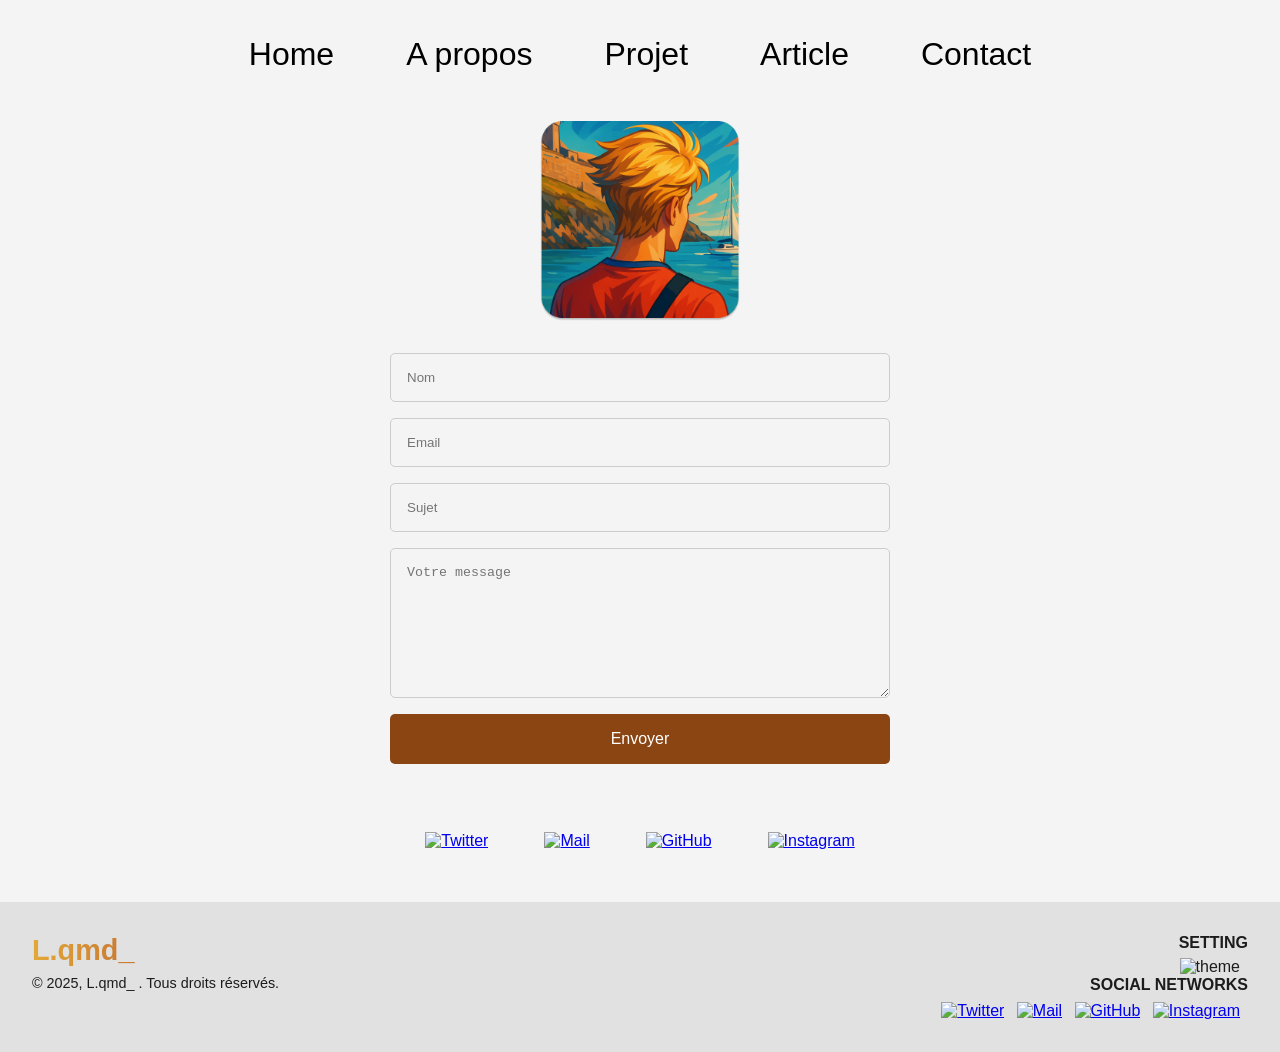
==== contact.html @ 031d61b4 "V 2 Ajout de la page home, contact, avec un design cohérent" ====
<!DOCTYPE html>
<html lang="fr">
<head>
    <meta charset="UTF-8">
    <meta name="viewport" content="width=device-width, initial-scale=1.0">
    <title>Contact</title>
    <link href="style.css" rel="stylesheet" type="text/css" />
    <link rel="icon" href="logoclair.png" type="image/x-icon">


</head>
<body>
    <nav>
        <ul>
            <li><a href="index.html">Home</a></li>
            <li><a href="about.html">A propos</a></li>
            <li><a href="projet.html">Projet</a></li>
            <li><a href="article.html">Article</a></li>
            <li><a href="contact.html">Contact</a></li>
        </ul>
    </nav>

    <main class="contact-container">
        <img src="logoclair.png" alt="Profile" class="contact-image">
        
        <form class="contact-form">
            <input type="text" placeholder="Nom" required>
            <input type="email" placeholder="Email" required>
            <input type="text" placeholder="Sujet" required>
            <textarea placeholder="Votre message" required></textarea>
            <button type="submit" class="submit-btn">Envoyer</button>
        </form>

        <div class="social-links">
            <a href="https://twitter.com/l_qmd_" target="_blank">
                <img src="icons/Twitter.png" alt="Twitter">
            </a>
            <a href="mailto:lqmd.contact.qefij@slmails.com">
                <img src="icons/Mail.png" alt="Mail">
            </a>
            <a href="https://github.com/l-qmd">
                <img src="icons/Github.png" alt="GitHub">
            </a>
            <a href="https://instagram.com/l.qmd_">
                <img src="icons/Instagram.png" alt="Instagram">
            </a>
        </div>
    </main>

    <footer>
        <div class="left-footer">
            <h1 class="gradient">L.qmd_</h1>
            <p>© 2025, L.qmd_ . Tous droits réservés.</p>
        </div>
        <div class="right-footer">
            <h3>SETTING</h3>
            <img src="icons/Moon.png" alt="theme" class="theme-toggle" />
            <h3>SOCIAL NETWORKS</h3>
            <div class="socials">
                <a href="https://twitter.com/l_qmd_"><img src="icons/Twitter.png" alt="Twitter" /></a>
                <a href="mailto:lqmd.contact.qefij@slmails.com"><img src="icons/Mail.png" alt="Mail" /></a>
                <a href="https://github.com/l-qmd"><img src="icons/Github.png" alt="GitHub" /></a>
                <a href="https://instagram.com/l.qmd_"><img src="icons/Instagram.png" alt="Instagram" /></a>
            </div>
        </div>
    </footer>
</body>
</html>
---- style.css ----
/* Reset */
* {
  margin: 0;
  padding: 0;
  box-sizing: border-box;
}

html, body {
  height: 100%;
}

body {
  display: flex;
  flex-direction: column;
  font-family: 'Segoe UI', sans-serif;
  background-color: #f4f4f4;
  color: #1c1c1c;
  transition: background-color 0.4s ease, color 0.4s ease;
}

/* Nav */
nav {
  padding: 1rem 2rem;
  display: flex;
  justify-content: center;
  background-color: #f4f4f4;
  margin-top: 20px;
}

nav ul {
  display: flex;
  gap: 2rem;
  list-style: none;
  
}

nav a {
  text-decoration: none;
  color: #000;
  font-size: 2rem;
  font-weight: 500;
}

li{
  margin-left: 20px;
  margin-right: 20px;
}

/* Main section */
main {
  flex: 1;
  display: flex;
  align-items: center;
  justify-content: center;
  padding: 3rem 2rem;
  gap: 3rem;
  flex-wrap: wrap;
  min-height: 50pvh;
}

.left img {
  width: 400px;
  border-radius: 20px;
}

.right h1 {
  font-size: 3.2rem;
  text-align: center;
  margin-bottom: 1rem;
  
}

.right {
  display: flex;
  flex-direction: column;
  align-items: center;

}

.gradient {
  background: linear-gradient(to right, #e4a937, #9a2d2d);
  -webkit-background-clip: text;
  -webkit-text-fill-color: transparent;
  font-weight: bold;
}

.right h3 {
  font-size: 1.2rem;
  margin-bottom: 1.5rem;
  
}

button {
  padding: 0.8rem 1.8rem;
  border: none;
  border-radius: 30px;
  background-color: #984b1f;
  color: #fff;
  font-size: 1rem;
  cursor: pointer;
  transition: background-color 0.3s;
}

button:hover {
  background-color: #7e3a13;
}

/* Footer */
footer {
  display: flex;
  justify-content: space-between;
  align-items: flex-start;
  padding: 2rem;
  background-color: #e1e1e1;
  flex-wrap: wrap;
}

.left-footer {
  display: flex;
  flex-direction: column;
  gap: 0.5rem;
  font-size: 0.9rem;
}

.left-footer img {
  height: 40px;
}

.right-footer {
  text-align: right;
}

.right-footer h3 {
  font-size: 1rem;
  margin-bottom: 0.3rem;
  font-weight: 700;
}

.right-footer img {
  height: 22px;
  margin-right: 0.5rem;
  vertical-align: middle;
  cursor: pointer;
}

.socials {
  margin-top: 0.5rem;
  transition: transform 0.3s;

}

.contact-container {
    display: flex;
    flex-direction: column;
    align-items: center;
    padding: 2rem;
    gap: 2rem;
}

.contact-image {
    width: 200px;
    height: 200px;
    border-radius: 10px;
    object-fit: cover;
}

.contact-form {
    display: flex;
    flex-direction: column;
    gap: 1rem;
    width: 100%;
    max-width: 500px;
}

.contact-form input,
.contact-form textarea {
    padding: 1rem;
    border: 1px solid #ccc;
    border-radius: 5px;
    background: transparent;
    color: inherit;
}

.contact-form textarea {
    height: 150px;
    resize: vertical;
}

.submit-btn {
    background-color: #8B4513;
    color: white;
    padding: 1rem;
    border: none;
    border-radius: 5px;
    cursor: pointer;
    transition: background-color 0.3s;
}

.submit-btn:hover {
    background-color: #693410;
}

.social-links {
    display: flex;
    gap: 1rem;
    margin-top: 1rem;
}

.social-links img {
    width: 40px;
    height: 40px;
    margin: 20px;
    transition: transform 0.3s;
     
}

.social-links a:hover img {
    transform: scale(1.1);
}




/* Responsive */
@media (max-width: 768px) {
  main {
    flex-direction: column;
    text-align: center;
  }

  footer {
    flex-direction: column;
    text-align: center;
    align-items: center;
  }

  .right-footer {
    text-align: center;
    margin-top: 1.5rem;
  }
}
.right{
    margin-left: 0px;
}



/* Dark mode */
body.dark-mode {
  background-color: #2d2f30;
  color: #ffffff;
}

body.dark-mode nav {
  background-color: #2d2f30;
}

body.dark-mode nav a {
  color: #ffffff;
}

body.dark-mode footer {
  background-color: #1e1e1e;
}

body.dark-mode .gradient {
  background: linear-gradient(to right, #3c8ce7, #00eaff);
  -webkit-background-clip: text;
  -webkit-text-fill-color: transparent;
}

body.dark-mode button {
  background-color: #4a90e2;
}

body.dark-mode button:hover {
  background-color: #327dc0;
}
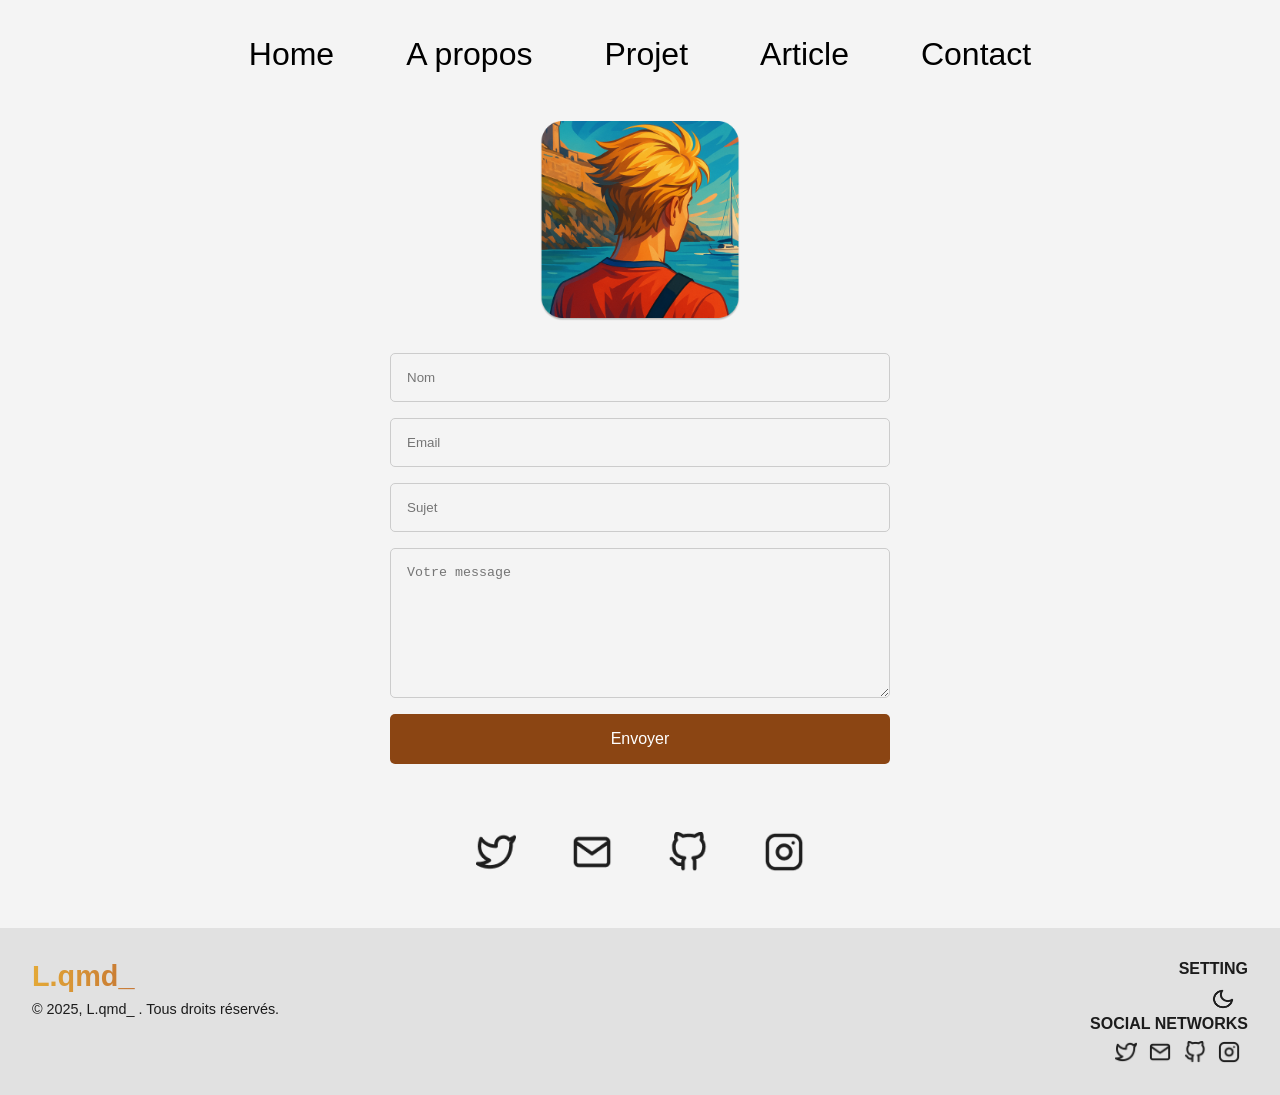
==== commit c07f5cef: "Version final - défi réalisé Le site est fonctionnel et il est fini" ====
--- a/contact.html
+++ b/contact.html
@@ -5,30 +5,36 @@
     <meta name="viewport" content="width=device-width, initial-scale=1.0">
     <title>Contact</title>
     <link href="style.css" rel="stylesheet" type="text/css" />
-    <link rel="icon" href="logoclair.png" type="image/x-icon">
+    <link rel="icon" href="logoclair.png" type="image/x-icon" class="favicon">
 
 
 </head>
 <body>
-    <nav>
-        <ul>
-            <li><a href="index.html">Home</a></li>
-            <li><a href="about.html">A propos</a></li>
-            <li><a href="projet.html">Projet</a></li>
-            <li><a href="article.html">Article</a></li>
-            <li><a href="contact.html">Contact</a></li>
+      <nav class="navbar">
+        <div class="brand">Logo</div>
+        <div class="hamburger">
+            <span class="bar"></span>
+            <span class="bar"></span>
+            <span class="bar"></span>
+        </div>
+        <ul class="nav-menu">
+            <li><a href="index.html" class="nav-link">Home</a></li>
+            <li><a href="about.html" class="nav-link">A propos</a></li>
+            <li><a href="projet.html" class="nav-link">Projet</a></li>
+            <li><a href="article.html" class="nav-link">Article</a></li>
+            <li><a href="contact.html" class="nav-link">Contact</a></li>
         </ul>
     </nav>
 
     <main class="contact-container">
-        <img src="logoclair.png" alt="Profile" class="contact-image">
+        <img src="logoclair.png" alt="Profile" class="contact-image logo-img" >
         
-        <form class="contact-form">
-            <input type="text" placeholder="Nom" required>
-            <input type="email" placeholder="Email" required>
-            <input type="text" placeholder="Sujet" required>
-            <textarea placeholder="Votre message" required></textarea>
-            <button type="submit" class="submit-btn">Envoyer</button>
+        <form class="contact-form" id="contactForm" onsubmit="return false;">
+            <input type="text" id="name" placeholder="Nom" required>
+            <input type="email" id="email" placeholder="Email" required>
+            <input type="text" id="subject" placeholder="Sujet" required>
+            <textarea id="message" placeholder="Votre message" required></textarea>
+            <button type="button" class="submit-btn" onclick="sendEmail()">Envoyer</button>
         </form>
 
         <div class="social-links">
@@ -54,7 +60,9 @@
         </div>
         <div class="right-footer">
             <h3>SETTING</h3>
-            <img src="icons/Moon.png" alt="theme" class="theme-toggle" />
+            <div class="theme-toggle" class="settings" >
+          <img src="icons/Moon.png" alt="Toggle Dark Mode" id="theme-toggle" class="theme-icon">
+      </div>
             <h3>SOCIAL NETWORKS</h3>
             <div class="socials">
                 <a href="https://twitter.com/l_qmd_"><img src="icons/Twitter.png" alt="Twitter" /></a>
@@ -64,5 +72,6 @@
             </div>
         </div>
     </footer>
+    <script src="script1.js"></script>
 </body>
 </html>
--- a/style.css
+++ b/style.css
@@ -1,4 +1,26 @@
-/* Reset */
+/* =================================
+   TABLE DES MATIÈRES
+   =================================
+   1. Reset & Configurations de base
+   2. Styles de typographie
+   3. Styles de navigation mobile
+   4. Styles généraux du corps
+   5. Navigation principale
+   6. Section principale
+   7. Boutons et interactions
+   8. Pied de page
+   9. Page Contact
+   10. Animations
+   11. Section Projets
+   12. Page À propos
+   13. Blog
+   14. Mode sombre
+   15. Responsive
+   ================================= */
+
+/* =================================
+   1. RESET & CONFIGURATIONS DE BASE
+   ================================= */
 * {
   margin: 0;
   padding: 0;
@@ -9,6 +31,122 @@
   height: 100%;
 }
 
+/* =================================
+   2. STYLES DE TYPOGRAPHIE
+   ================================= */
+.titre {
+  font-size: 50px;
+  background: linear-gradient(to right, #e4a937, #9a2d2d);
+  -webkit-background-clip: text;
+  -webkit-text-fill-color: transparent;
+  font-weight: bold;
+}
+.subtitle{
+  font-size: 20px;
+}
+
+/* =================================
+   3. STYLES DE NAVIGATION MOBILE
+   ================================= */
+/* Menu hamburger et navigation responsive */
+.brand {
+    display: none;
+}
+
+.hamburger {
+    display: none;
+    cursor: pointer;
+}
+
+.bar {
+    display: block;
+    width: 25px;
+    height: 3px;
+    margin: 5px;
+    background-color: black;
+    transition: all 0.3s ease;
+}
+
+@media screen and (max-width: 768px) {
+    .navbar {
+        position: relative;
+        z-index: 2;
+        padding: 1rem 2rem;
+        display: flex;
+        justify-content: flex-end;
+    }
+
+    .hamburger {
+        display: block;
+        position: relative;
+        z-index: 2;
+    }
+
+    .hamburger.active .bar:nth-child(2) {
+        opacity: 0;
+    }
+
+    .hamburger.active .bar:nth-child(1) {
+        transform: translateY(8px) rotate(45deg);
+    }
+
+    .hamburger.active .bar:nth-child(3) {
+        transform: translateY(-8px) rotate(-45deg);
+    }
+
+    .nav-menu {
+        position: fixed;
+        left: -100%;
+        top: 0;
+        height: 100vh;
+        gap: 2rem;
+        flex-direction: column;
+        background-color: white;
+        width: 100%;
+        text-align: center;
+        transition: 0.3s;
+        justify-content: center;
+        z-index: 1;
+        margin-right: 0;
+    }
+
+    .nav-menu.active {
+        left: 0;
+    }
+
+    .nav-link {
+        padding: 1rem;
+        display: block;
+        font-size: 1.5rem;
+        color: black;
+    }
+    
+    .navbar {
+        position: relative;
+        z-index: 2;
+    }
+
+    /* Modifier la couleur des barres du hamburger en mode sombre */
+    body.dark-mode .bar {
+        background-color: white;
+    }
+
+    /* Modifier le background du menu en mode sombre */
+    body.dark-mode .nav-menu {
+        background-color: #2d2f30;
+    }
+
+    /* Modifier la couleur des liens dans le menu en mode sombre */
+    body.dark-mode .nav-menu .nav-link {
+        color: white;
+    }
+}
+
+
+/* =================================
+   4. STYLES GÉNÉRAUX DU CORPS
+   ================================= */
+/* Configuration principale du body */
 body {
   display: flex;
   flex-direction: column;
@@ -18,7 +156,10 @@
   transition: background-color 0.4s ease, color 0.4s ease;
 }
 
-/* Nav */
+/* =================================
+   5. NAVIGATION PRINCIPALE
+   ================================= */
+/* Barre de navigation desktop */
 nav {
   padding: 1rem 2rem;
   display: flex;
@@ -46,7 +187,10 @@
   margin-right: 20px;
 }
 
-/* Main section */
+/* =================================
+   6. SECTION PRINCIPALE
+   ================================= */
+/* Conteneur principal et mise en page */
 main {
   flex: 1;
   display: flex;
@@ -90,6 +234,10 @@
   
 }
 
+/* =================================
+   7. BOUTONS ET INTERACTIONS
+   ================================= */
+/* Styles des boutons et effets hover */
 button {
   padding: 0.8rem 1.8rem;
   border: none;
@@ -105,7 +253,10 @@
   background-color: #7e3a13;
 }
 
-/* Footer */
+/* =================================
+   8. PIED DE PAGE
+   ================================= */
+/* Structure et éléments du footer */
 footer {
   display: flex;
   justify-content: space-between;
@@ -149,6 +300,25 @@
 
 }
 
+.theme-toggle {
+    cursor: pointer;
+    padding: 5px;
+}
+
+.theme-icon {
+    width: 24px;
+    height: 24px;
+    transition: transform 0.3s ease;
+}
+
+.theme-icon:hover {
+    transform: scale(1.1);
+}
+
+/* =================================
+   9. PAGE CONTACT
+   ================================= */
+/* Formulaire et éléments de contact */
 .contact-container {
     display: flex;
     flex-direction: column;
@@ -218,34 +388,431 @@
     transform: scale(1.1);
 }
 
-
-
-
-/* Responsive */
+/* =================================
+   10. ANIMATIONS
+   ================================= */
+/* Définitions des animations */
+@keyframes fadeIn {
+    from { opacity: 0; transform: translateY(-20px); }
+    to { opacity: 1; transform: translateY(0); }
+}
+
+@keyframes slideIn {
+    from { transform: translateX(-100%); }
+    to { transform: translateX(0); }
+}
+
+/* Animation des éléments au chargement */
+main {
+    animation: fadeIn 0.8s ease-out;
+}
+
+.nav-link {
+    animation: fadeIn 0.5s ease-out;
+}
+
+/* Animation de transition de page */
+@keyframes pageTransition {
+    0% {
+        opacity: 0;
+    }
+    100% {
+        opacity: 1;
+    }
+}
+
+/* Appliquer l'animation modifiée aux conteneurs principaux */
+main,
+.about-container,
+.contact-container,
+.projects-main,
+.blog-container {
+    animation: pageTransition 1s ease;  /* Durée augmentée à 1s pour plus de douceur */
+}
+
+/* Animation des liens de navigation au clic */
+.nav-link {
+    position: relative;
+    transition: color 0.3s ease;
+}
+
+.nav-link::after {
+    content: '';
+    position: absolute;
+    bottom: -5px;
+    left: 0;
+    width: 100%;
+    height: 2px;
+    background: linear-gradient(to right, #e4a937, #9a2d2d);
+    transform: scaleX(0);
+    transition: transform 0.3s ease;
+    transform-origin: right;
+}
+
+.nav-link:hover::after {
+    transform: scaleX(1);
+    transform-origin: left;
+}
+
+.nav-link.active {
+    color: #e4a937;
+}
+
+.nav-link.active::after {
+    transform: scaleX(1);
+}
+
+/* Ajouter cette règle pour le mode sombre */
+body.dark-mode .nav-link::after {
+    background: linear-gradient(to right, #3c8ce7, #00eaff);
+}
+
+/* =================================
+   11. SECTION PROJETS
+   ================================= */
+/* Grille et cartes de projets */
+.projects-main { 
+    padding: 2.5rem;
+    max-width: 1200px;
+    margin: 0 auto;
+}
+
+.projects-header { 
+    text-align: center;
+    margin-bottom: 3rem;
+}
+
+.projects-grid {
+    display: grid;
+    grid-template-columns: repeat(2, 1fr);
+    gap: 2rem;
+    padding: 0 1rem;
+}
+
+.project-card {
+    background: #fff;
+    border-radius: 15px;
+    overflow: hidden;
+    box-shadow: 0 4px 6px rgba(0,0,0,0.1);
+    transition: transform 0.3s ease;
+}
+
+.project-card:hover {
+    transform: translateY(-5px);
+}
+
+.project-cover {
+    width: 100%;
+    height: 200px;
+    object-fit: cover;
+}
+
+.project-body {
+    padding: 1.5rem;
+}
+
+.project-title {
+    font-size: 1.25rem;
+    margin-bottom: 0.5rem;
+    color: #333;
+}
+
+.project-desc {
+    color: #666;
+    font-size: 0.95rem;
+    margin-bottom: 1.5rem;
+}
+
+.project-actions {
+    display: flex;
+    gap: 0.5rem;
+    margin-top: 1rem;
+}
+
+.project-actions .btn {
+    padding: 8px 20px;
+    border-radius: 20px;
+    text-decoration: none;
+    font-size: 0.9rem;
+}
+
+.project-actions .btn:first-child {
+    background-color: #3c8ce7;  /* Changement de la couleur en bleu */
+    color: white;
+    font-weight: 500;
+}
+
+.project-actions .btn:first-child:hover {
+    background-color: #2d7ad4;  /* Version plus foncée pour le hover */
+}
+
+/* Adaptation pour le mode sombre */
+body.dark-mode .project-actions .btn:first-child {
+    background-color: #3c8ce7;
+}
+
+body.dark-mode .project-actions .btn:first-child:hover {
+    background-color: #2d7ad4;
+}
+
+.btn {
+    padding: 0.6rem 1.2rem;
+    border-radius: 20px;
+    font-size: 0.9rem;
+    text-decoration: none;
+    transition: all 0.3s ease;
+}
+
+.btn.ghost {
+    background: transparent;
+    border: 1px solid #984b1f;
+    color: #984b1f;
+}
+
 @media (max-width: 768px) {
-  main {
-    flex-direction: column;
+    .projects-grid {
+        grid-template-columns: 1fr;
+    }
+}
+
+/* =================================
+   12. PAGE À PROPOS
+   ================================= */
+/* Mise en page et contenus about */
+.about-container {
+  max-width: 1200px;
+  margin: 0 auto;
+  padding: 2rem;
+  text-align: center;
+}
+
+.about-title {
+  font-size: 3rem;
+  margin-bottom: 2rem;
+}
+
+.about-content {
+  max-width: 900px;
+  margin: 0 auto;
+}
+
+.about-text {
+  font-size: 1.2rem;
+  line-height: 1.6;
+  margin-bottom: 1.5rem;
+  text-align: center;
+}
+
+.competences-title {
+  font-size: 2.5rem;
+  margin: 3rem 0;
+  text-align: center;
+  color: #000;
+}
+
+.skills-container {
+  display: grid;
+  grid-template-columns: 1fr 1fr;
+  gap: 2rem;
+  margin: 2rem 0;
+}
+
+.skill-box {
+  background: #fff;
+  padding: 2rem;
+  border-radius: 20px;
+  text-align: center;
+  box-shadow: 0 4px 15px rgba(0,0,0,0.05);
+}
+
+.skill-box p {
+  font-size: 1rem;
+  line-height: 1.5;
+  color: #333;
+  text-align: center;
+}
+
+.projects-link {
+  margin-top: 3rem;
+  text-align: center;
+}
+
+.projects-link p {
+  margin-bottom: 1rem;
+  font-size: 1.2rem;
+}
+
+.projects-button {
+  display: none;
+}
+
+.projects-button-small {
+    display: inline-block;
+    padding: 0.8rem 1.5rem;
+    background-color: #984b1f;
+    color: white;
+    text-decoration: none;
+    border-radius: 25px;
+    font-size: 1rem;
+    transition: background-color 0.3s;
+}
+
+.projects-button-small:hover {
+    background-color: #7e3a13;
+}
+
+/* =================================
+   13. BLOG
+   ================================= */
+/* Structure et composants du blog */
+.blog-container {
+    max-width: 1200px;
+    margin: 0 auto;
+    padding: 2rem;
+}
+
+.blog-title {
     text-align: center;
-  }
-
-  footer {
-    flex-direction: column;
-    text-align: center;
-    align-items: center;
-  }
-
-  .right-footer {
-    text-align: center;
-    margin-top: 1.5rem;
-  }
-}
-.right{
-    margin-left: 0px;
-}
-
-
-
-/* Dark mode */
+    font-size: 3rem;
+    margin-bottom: 3rem;
+}
+
+/* Cards des articles */
+.blog-card {
+    background: #fff;
+    border-radius: 20px;
+    overflow: hidden;
+    box-shadow: 0 4px 15px rgba(0,0,0,0.1);
+    transition: transform 0.3s ease;
+    margin-bottom: 2rem;
+}
+
+.blog-card:hover {
+    transform: translateY(-5px);
+}
+
+.card-banner {
+    height: 200px;
+    background-size: cover;
+    background-position: center;
+}
+
+.card-content {
+    padding: 1.5rem;
+}
+
+/* Vue article individuel */
+.blog-post {
+    max-width: 800px;
+    margin: 0 auto;
+    background: #fff;
+    border-radius: 20px;
+    padding: 2rem;
+}
+
+.post-banner {
+    height: 300px;
+    background-size: cover;
+    background-position: center;
+    border-radius: 15px;
+    margin-bottom: 2rem;
+}
+
+.post-title {
+    font-size: 2.5rem;
+    margin-bottom: 1rem;
+}
+
+.post-meta {
+    color: #666;
+    margin-bottom: 2rem;
+}
+
+.post-content img {
+    max-width: 100%;
+    border-radius: 10px;
+    margin: 1.5rem 0;
+}
+
+.back-button {
+    display: inline-block;
+    margin-bottom: 2rem;
+    color: var(--accent-color);
+    text-decoration: none;
+}
+
+/* Styles pour la grille d'articles */
+.articles-grid {
+    display: grid;
+    grid-template-columns: repeat(auto-fit, minmax(300px, 1fr));
+    gap: 2rem;
+    padding: 2rem 0;
+}
+
+.blog-card {
+    cursor: pointer;
+}
+
+.article-title {
+    font-size: 1.5rem;
+    margin: 1rem 0;
+    cursor: pointer;
+}
+
+.article-title:hover {
+    opacity: 0.8;
+}
+
+.article-preview {
+    color: #666;
+    line-height: 1.6;
+    margin-bottom: 1rem;
+}
+
+.article-content {
+    padding-top: 1rem;
+    border-top: 1px solid #eee;
+}
+
+.article-introduction {
+    font-style: italic;
+    margin-bottom: 1.5rem;
+}
+
+.section-content {
+    margin: 1rem 0 2rem;
+}
+
+.section-content img {
+    max-width: 100%;
+    border-radius: 8px;
+    margin: 1rem 0;
+}
+
+.article-conclusion {
+    margin-top: 2rem;
+    padding-top: 1rem;
+    border-top: 1px solid #eee;
+    font-weight: 500;
+}
+
+/* Dark mode adaptations */
+body.dark-mode .article-preview {
+    color: #ccc;
+}
+
+body.dark-mode .article-content {
+    border-color: #444;
+}
+
+body.dark-mode .article-conclusion {
+    border-color: #444;
+}
+
+/* =================================
+   14. MODE SOMBRE
+   ================================= */
+/* Styles spécifiques au thème sombre */
 body.dark-mode {
   background-color: #2d2f30;
   color: #ffffff;
@@ -276,3 +843,162 @@
 body.dark-mode button:hover {
   background-color: #327dc0;
 }
+
+body.dark-mode .skill-box {
+  background: #383838;
+}
+
+body.dark-mode .skill-box p {
+  color: #fff;
+}
+
+
+head .dark-mode .favicon {
+    content: url('logosombre.png');
+}
+/* Correction des icônes dans le footer */
+body.dark-mode .socials img {
+    content: url('icons/Twitter-clair.png');
+}
+
+body.dark-mode .socials a:nth-child(1) img {
+    content: url('icons/Twitter-clair.png');
+}
+
+body.dark-mode .socials a:nth-child(2) img {
+    content: url('icons/Mail-clair.png');
+}
+
+body.dark-mode .socials a:nth-child(3) img {
+    content: url('icons/Github-clair.png');
+}
+
+body.dark-mode .socials a:nth-child(4) img {
+    content: url('icons/Instagram-clair.png');
+}
+body.dark-mode .edit{
+  content: url('icons/edit-clair.png');
+}
+
+body.dark-mode .language{
+  content: url('icons/language-clair.png');
+}
+
+/* Correction du bouton projet et titre compétences dans about.html */
+body.dark-mode .projects-button-small {
+    background-color: #4a90e2;
+    color: white;
+}
+
+body.dark-mode .projects-button-small :hover{
+    background-color: #327dc0;
+
+}
+
+
+body.dark-mode .competences-title {
+    color: white;
+}
+
+/* Correction des cartes projets */
+body.dark-mode .project-card {
+    background-color: #1c1c1c;
+    border: 1px solid #333;
+}
+
+body.dark-mode .project-title,
+body.dark-mode .project-desc {
+    color: white;
+}
+
+body.dark-mode .btn.ghost {
+    color: white;
+    border-color: white;
+}
+
+/* Correction des icônes de contact */
+body.dark-mode .social-links img {
+    filter: brightness(100);
+}
+
+/* Gestion du logo */
+body.dark-mode .logo-img {
+    content: url('logosombre.png');
+}
+body.dark-mode .presentation-image{
+    content: url('presentationsombre.png');
+}
+
+/* =================================
+   15. RESPONSIVE
+   ================================= */
+/* Adaptations pour différentes tailles d'écran */
+@media (max-width: 768px) {
+  .skills-container {
+    grid-template-columns: 1fr;
+  }
+
+  .about-title {
+    font-size: 2.5rem;
+  }
+
+  .competences-title {
+    font-size: 2rem;
+  }
+
+  .about-text {
+    font-size: 1.1rem;
+  }
+  .left img{
+    width: 250px;
+  }
+  .social-links img{
+    width: 30px;
+    height: 30px;
+
+  }
+
+
+}
+
+.presentation-image {
+    width: 100%;
+    max-width: 800px;
+    margin: 2rem auto;
+    display: block;
+    border-radius: 10px;
+}
+
+.skill-icon-container {
+    display: flex;
+    justify-content: center;
+    margin-bottom: 1.5rem;
+}
+
+.skill-icon {
+    width: 60px;
+    height: 60px;
+}
+
+@media (max-width: 768px) {
+  footer {
+    flex-direction: column;
+    align-items: center;
+    text-align: center;
+    gap: 2rem;
+    padding: 2rem 1rem;
+  }
+  .left-footer,
+  .right-footer {
+    align-items: center;
+    text-align: center;
+    width: 100%;
+  }
+  .right-footer {
+    margin-top: 1rem;
+  }
+  .socials {
+    justify-content: center;
+  }
+}
+
